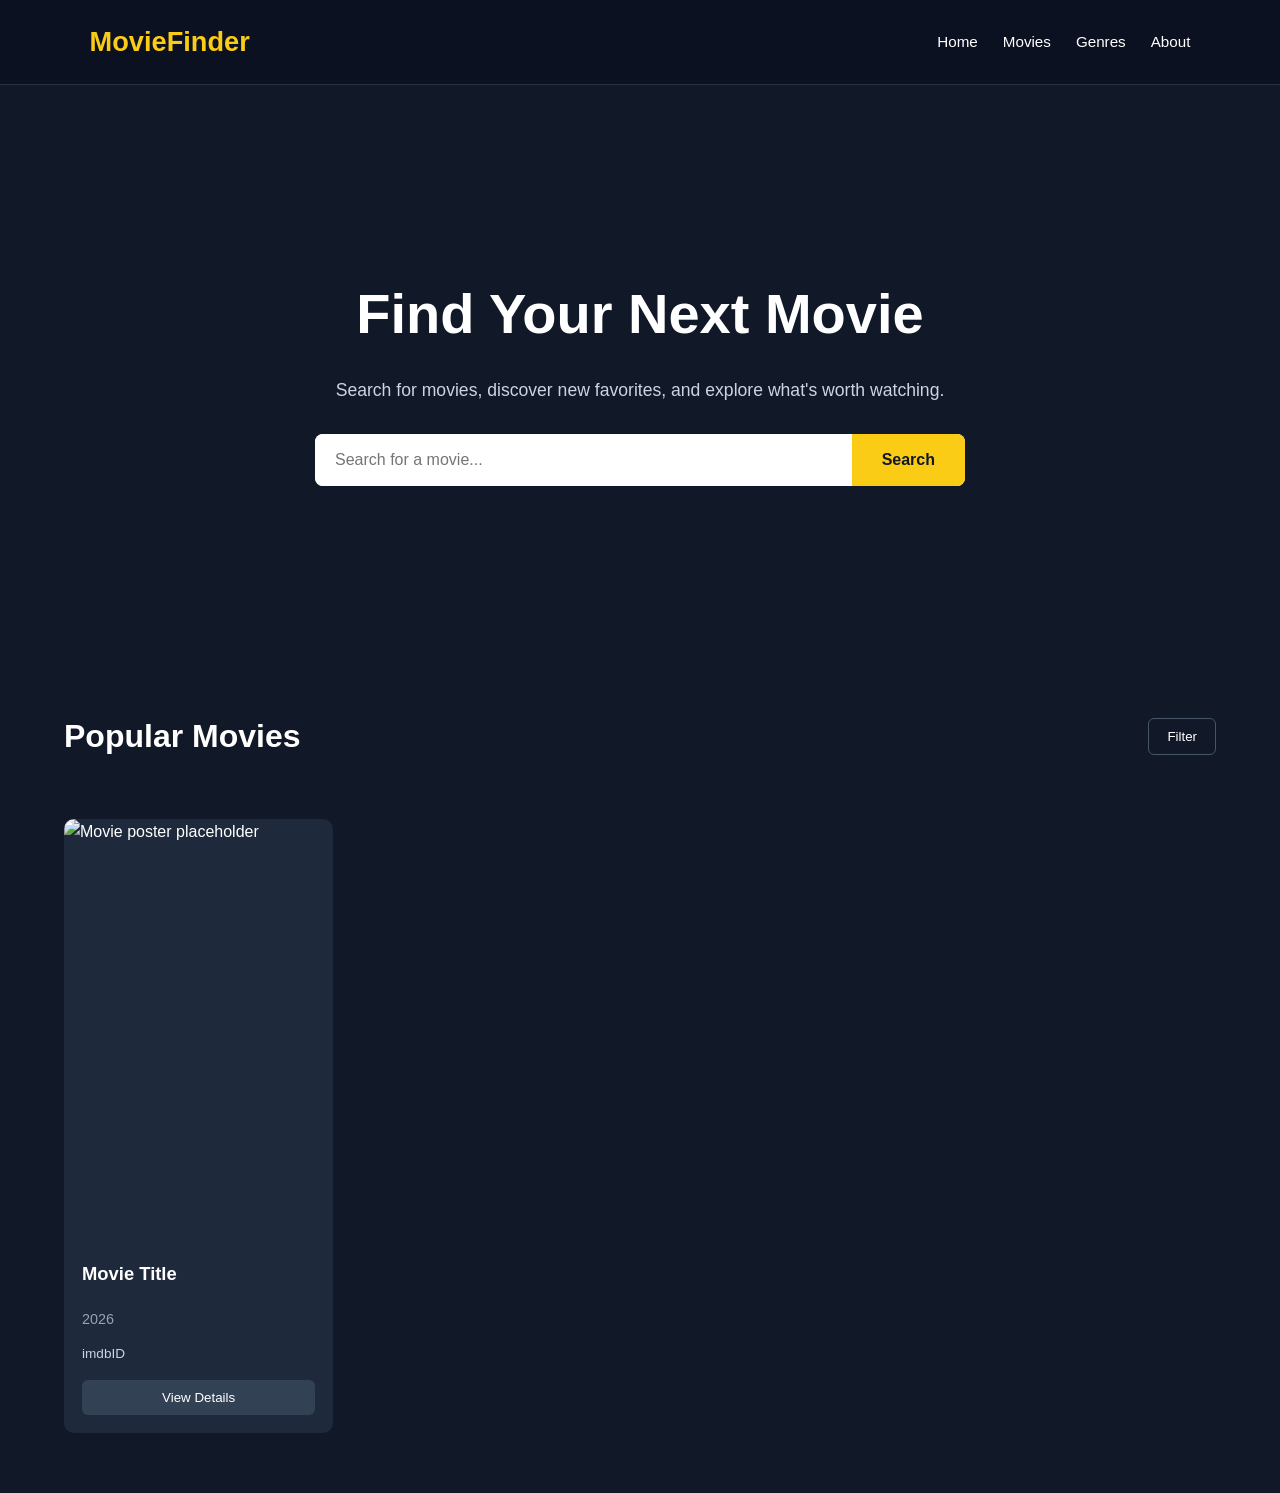
==== index.html @ 6cde1909 "feat:first commit" ====
<!DOCTYPE html>
<html lang="en">
<head>
    <meta charset="UTF-8">
    <meta name="viewport" content="width=device-width, initial-scale=1.0">
    <link rel="stylesheet" href="style.css">
    <script src="index.js" defer></script>
    <title>Movies</title>
</head>
<body>
     <header class="navbar">
    <div class="logo">MovieFinder</div>
    <nav>
        <a href="#">Home</a>
        <a href="#">Movies</a>
        <a href="#">Genres</a>
        <a href="#">About</a>
    </nav>
</header>
<section class="hero">
    <div class="hero-content">
        <h1>Find Your Next Movie</h1>
        <p> Search for movies, discover new favorites, and explore what's worth watching. </p>
        <form class="search-form">
            <input type="text" placeholder="Search for a movie..."">
            <button type="submit"> Search </button>
        </form>
    </div> 
</section>
<main class="container"> 
    <div class="section-heading">
        <h2>Popular Movies</h2>
        <button class="filter-button"> Filter </button>
    </div>

    <section class="movie-grid">
        <div class="movie-card">
            <div class="movie-poster">
                <img src="" alt="Movie poster placeholder" >
            </div>
            
            <div class="movie-info">
                <h3>Movie Title</h3>
                <p class="movie-year">2026</p>
                <div class="movie-details">
                    <span>imdbID</span>
                </div>
                <button class="details-button"> View Details </button>
            </div>
        </div>
    </section>
    </main>
</body>
</html>
---- style.css ----
body { 
    margin: 0;
    padding: 0;
    box-sizing: border-box;
    font-family: Arial, Helvetica, sans-serif;
    background-color: #111827;
    color: #ffffff;
    line-height: 1.6;
}

.container {
    width: 90%;
    max-width: 1200px;
    margin: 60px auto;
}

/* Navigation */

.navbar {
    display: flex;
    justify-content: space-between;
    align-items: center;
    padding: 20px 7%;
    background-color: #0b1120;
    border-bottom: 1px solid #273244; 
}

.logo { 
    font-size: 1.7rem;
    font-weight: bold;
    color: #facc15;
}

.navbar nav {
    display: flex;
    gap: 25px;
}

.navbar nav a {
    color: #ffffff;
    text-decoration: none;
    font-size: 0.95rem;
    transition: color 0.3s ease;
}

.navbar nav a:hover {
    color: #facc15;
}

/* SEARCH AREA */
.hero {
     min-height: 420px;
     display: flex;
     justify-content: center;
     align-items: center;
     text-align: center;
     padding: 60px 20px;
     background: linear-gradient( rgba(17, 24, 39, 0.85), rgba(17, 24, 39, 0.95) ),;
     background-size: cover;
     background-position: center;
    } 
    
.hero-content {
    max-width: 800px;
    width: 100%;
} 

.hero h1 {
     font-size: 3.5rem;
     margin-bottom: 15px;
    }
    
.hero p {
    color: #cbd5e1;
    font-size: 1.1rem;
    margin-bottom: 30px;
}

/* second page */

.hero__search {
    display: flex;
    justify-content: center;

}

.movie__grid--search {
    display: flex;
    flex-direction: center;
    padding:40px 20px;
}

.movie__details {
    display: flex;
    flex-direction: column;
    padding: 40px;
}

.movie__title {
    font-size: 2.5rem;
    margin: 0;
}

.movie__description {
    font-size: 1.1rem;
    margin-bottom: 15px;
}

.rated {
    display: flex;
    margin-top: 1px;
    padding: 0 10px
}


/* Search Bar */

.search-form {
    display: flex;
    max-width: 650px;
    margin: 0 auto;
    background-color: #ffffff;
    border-radius: 8px;
    overflow: hidden;
}
.search-form input {
    flex: 1;
    padding: 17px 20px;
    border: none;
    outline: none;
    font-size: 1rem;
    color: #111827;
} 
.search-form button {
    padding: 0 30px;
    border: none;
    background-color: #facc15;
    color: #111827;
    font-weight: bold;
    font-size: 1rem;
    cursor: pointer;
    transition: background-color 0.3s ease;
} 
.search-form button:hover {
    background-color: #eab308;
}

/* Heading */

.section-heading {
    display: flex;
    justify-content: space-between;
    align-items: center;
    margin-bottom: 30px;
}
.section-heading h2 {
    font-size: 2rem;
}
.filter-button {
    padding: 10px 18px;
    border: 1px solid #475569;
    border-radius: 6px;
    background-color: transparent;
    color: #ffffff;
    cursor: pointer;
}
.filter-button:hover {
    background-color: #1e293b;
}

/* Movie Grid */

.movie-grid {
    display: grid;
    grid-template-columns: repeat(4, 1fr);
    gap: 25px;
}

/* Movie Card */

.movie-card { 
    display: flex;
    flex-direction: column;
    height: 100%;
    background-color: #1e293b;
    border-radius: 10px;
    overflow: hidden;
    transition: transform 0.3s ease, box-shadow 0.3s ease;
}
.movie-card:hover {
    transform: translateY(-7px);
    box-shadow: 0 15px 30px rgba(0, 0, 0, 0.35);
}

/* Movie Poster */

.movie-poster {
    width: 100%;
    aspect-ratio: 2 / 3;
    overflow: hidden;
}
.movie-poster img {
    width: 100%;
    height: 100%;
    object-fit: cover;
    display: block;
}

/* Movie Info */

.movie-info {
    display: flex;
    flex-direction: column;
    flex: 1; 
    padding: 18px;
}
.movie-info h3 {
    font-size: 1.15rem;
    margin-bottom: 5px;
}
.movie-year {
    color: #94a3b8;
    font-size: 0.9rem;
    margin-bottom: 12px;
}
.movie-details {
    display: flex;
    justify-content: space-between;
    color: #cbd5e1;
    font-size: 0.85rem;
    margin-bottom: 15px;
}


.details-button {
    width: 100%;
    margin-top: auto;
    padding: 10px;
    border: none;
    border-radius: 6px;
    background-color: #334155;
    color: #ffffff;
    cursor: pointer;
    transition: background-color 0.3s ease;
}
.details-button:hover {
    background-color: #475569;
}

/* Footer */

.footer {
    text-align: center;
    padding: 30px;
    background-color: #0b1120;
    color: #94a3b8;
    margin-top: 80px;
}

/* Tablets */
@media (max-width: 900px) {
    .movie-grid {
        grid-template-columns: repeat(3, 1fr);
    }
    .hero h1 {
        font-size: 2.8rem;
    }
}

/* Smaller tablets */
@media (max-width: 700px) {
    .navbar {
        flex-direction: column;
        gap: 15px;
    }
    .movie-grid{
        grid-template-columns: repeat(2, 1fr);
    }
    .hero h1 {
        font-size: 2.4rem;
    }
}

/* Phones */

@media (max-width: 500px) {
    .navbar nav {
        gap: 15px;
    }
    .hero {
        min-height: 350px;
    }
    .hero h1 {
        font-size: 2rem;
    }
    .hero p {
        font-size: 0.95rem;
    }
    .search-form {
        flex-direction: column;
        background-color: transparent;
    }
    .search-form input {
        width: 100%;
        border-radius: 6px;
        margin-bottom: 10px;
    }
    .search-form button {
        padding: 14px;
        border-radius: 6px;
    }
    .movie-grid {
        grid-template-columns: 1fr;
    }
    .section-heading {
        align-items: flex-start;
    }
}
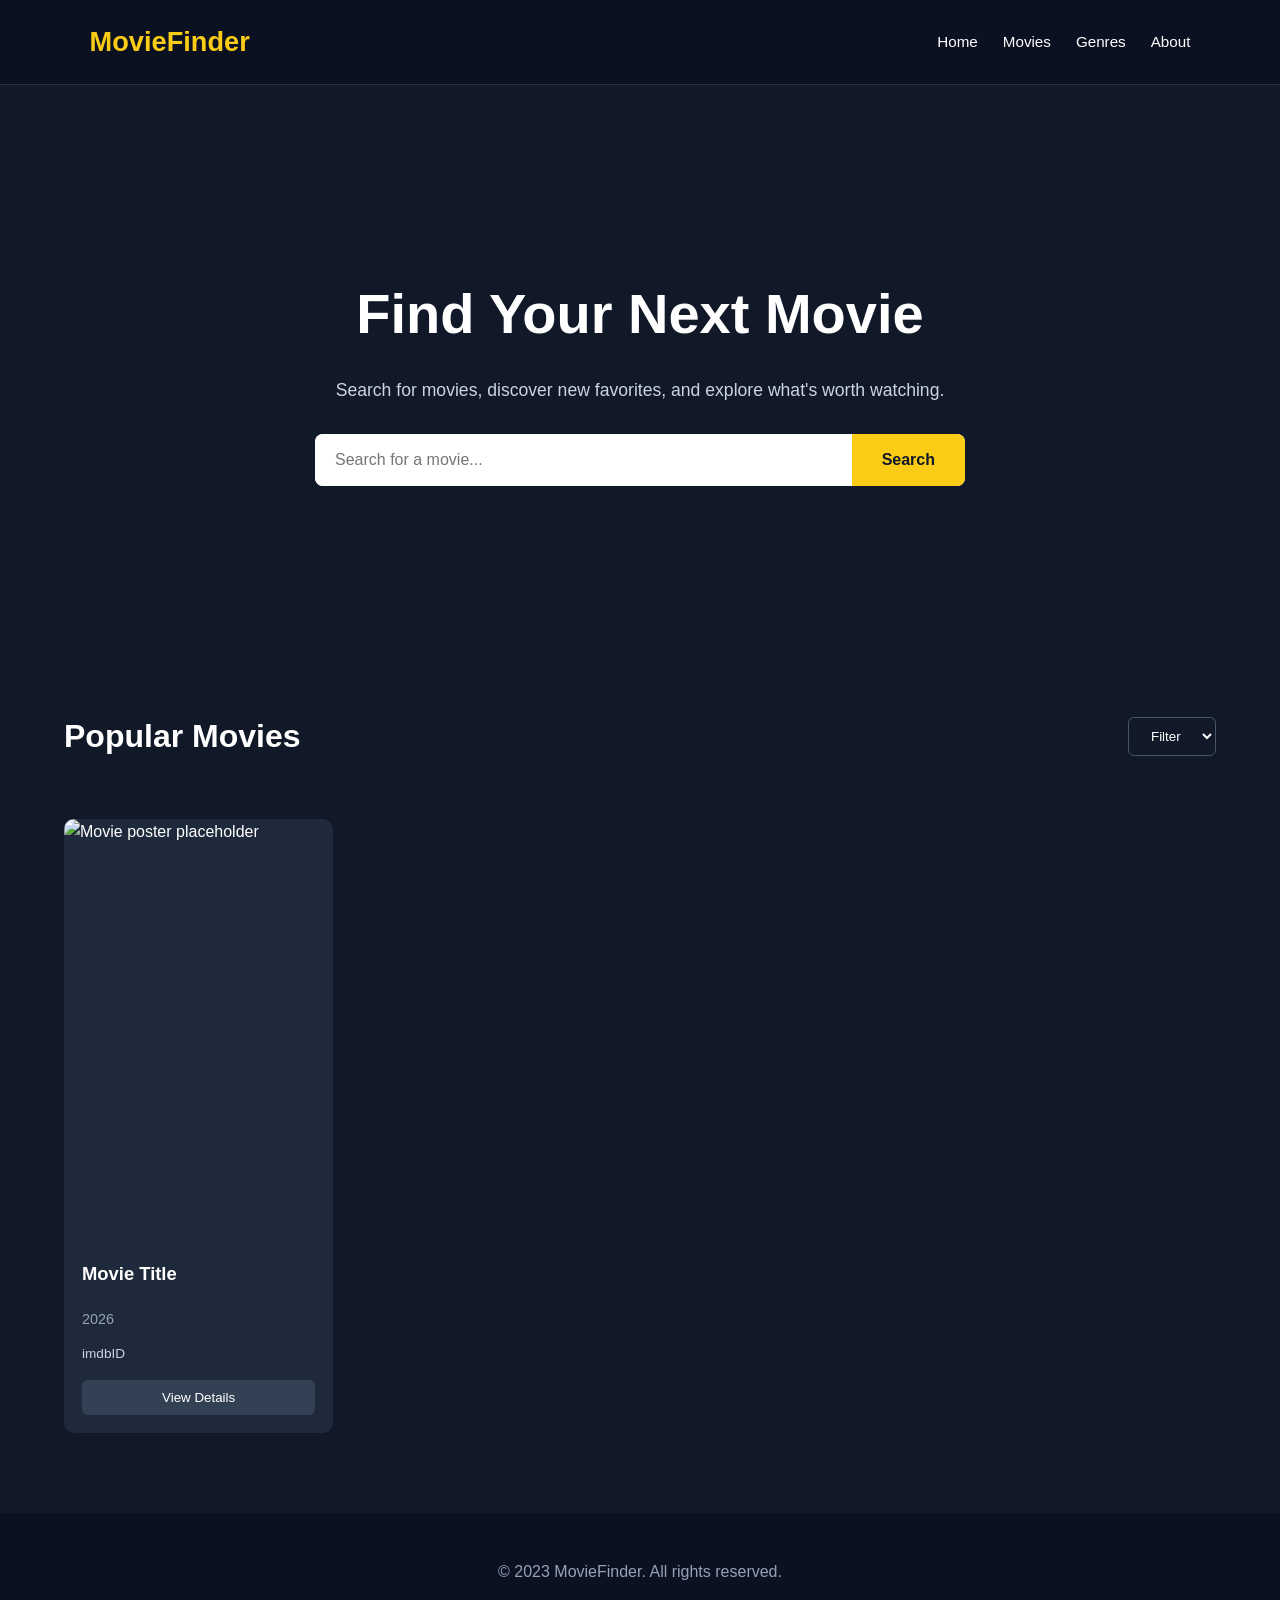
==== commit f7d6406b: "feat: added filter" ====
--- a/index.html
+++ b/index.html
@@ -14,7 +14,7 @@
         <a href="#">Home</a>
         <a href="#">Movies</a>
         <a href="#">Genres</a>
-        <a href="#">About</a>
+        <a href="#footer">About</a>
     </nav>
 </header>
 <section class="hero">
@@ -22,15 +22,19 @@
         <h1>Find Your Next Movie</h1>
         <p> Search for movies, discover new favorites, and explore what's worth watching. </p>
         <form class="search-form">
-            <input type="text" placeholder="Search for a movie..."">
-            <button type="submit"> Search </button>
+            <input type="text" placeholder="Search for a movie...">
+            <button type="submit" onclick="onSearch(event)" autocomplete="off"> Search </button>
         </form>
     </div> 
 </section>
 <main class="container"> 
     <div class="section-heading">
         <h2>Popular Movies</h2>
-        <button class="filter-button"> Filter </button>
+        <select class="filter-button" onchange="filterMovies(event)">
+            <option value="" disabled selected>Filter</option>
+            <option value="A_Z">A - Z</option>
+            <option value="Z_A">Z - A</option>
+        </select>
     </div>
 
     <section class="movie-grid">
@@ -50,5 +54,8 @@
         </div>
     </section>
     </main>
+    <footer class="footer">
+        <p>&copy; 2023 MovieFinder. All rights reserved.</p>
+    </footer>
 </body>
 </html>
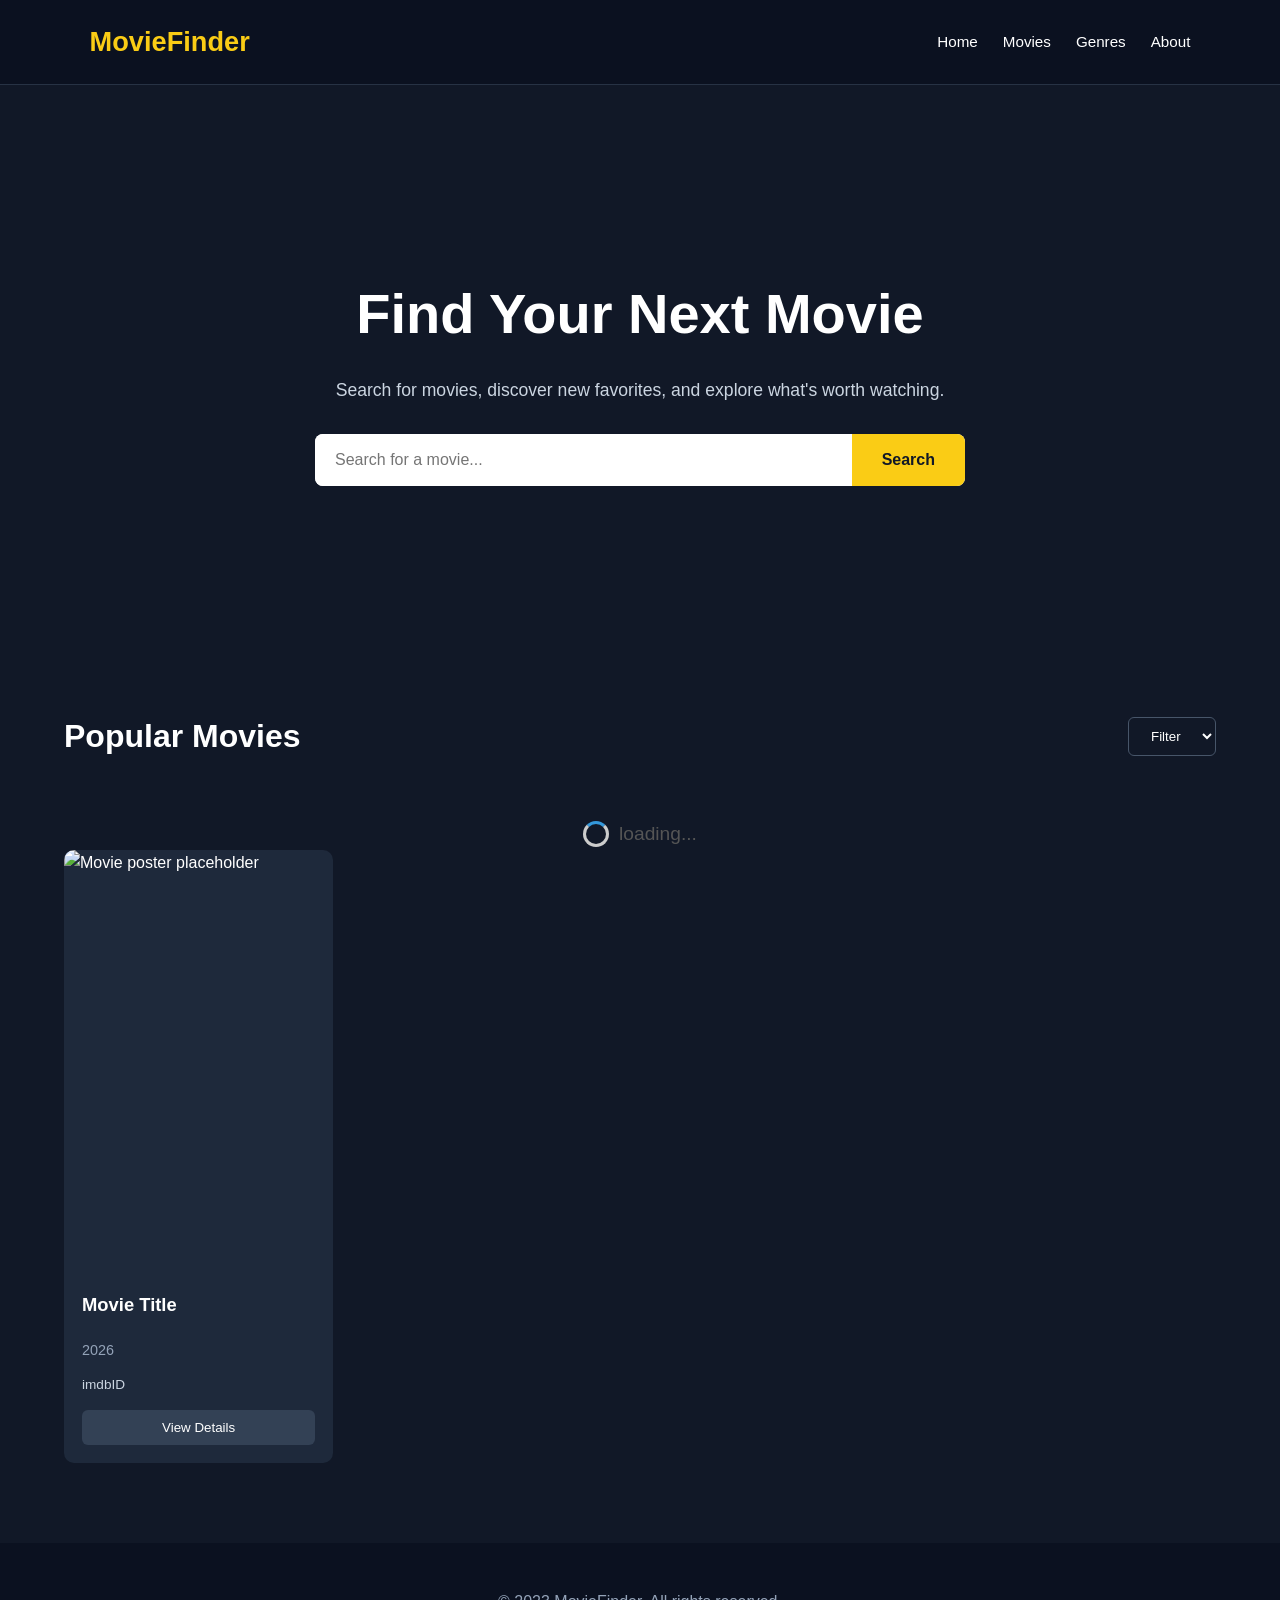
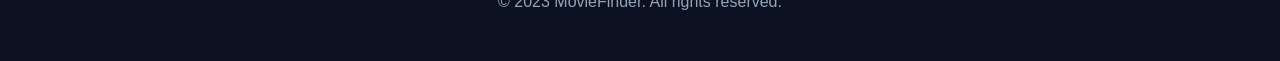
==== commit 8d96b038: "feat: just saving" ====
--- a/index.html
+++ b/index.html
@@ -4,6 +4,7 @@
     <meta charset="UTF-8">
     <meta name="viewport" content="width=device-width, initial-scale=1.0">
     <link rel="stylesheet" href="style.css">
+    <script src="https://kit.fontawesome.com/05828249d2.js" crossorigin="anonymous"></script>
     <script src="index.js" defer></script>
     <title>Movies</title>
 </head>
@@ -30,12 +31,14 @@
 <main class="container"> 
     <div class="section-heading">
         <h2>Popular Movies</h2>
-        <select class="filter-button" onchange="filterMovies(event)">
+        <select id="filter" class="filter-button" onchange="filterMovies(event)">
             <option value="" disabled selected>Filter</option>
             <option value="A_Z">A - Z</option>
             <option value="Z_A">Z - A</option>
         </select>
     </div>
+
+        <div class="loading__text">loading...</div>
 
     <section class="movie-grid">
         <div class="movie-card">
--- a/style.css
+++ b/style.css
@@ -168,6 +168,31 @@
     background-color: #1e293b;
 }
 
+/* Loading */
+.loading__text {
+    font-size: 1.2rem;
+    color: #555;
+    text-align: center;
+    display: flex;
+    justify-content: center;
+    align-items: center;
+    gap: 10px;
+}
+
+.loading__text::before {
+    content: "";
+    width: 20px;
+    height: 20px;
+    border: 3px solid #ccc;
+    border-top-color: #3498db;
+    border-radius: 50%;
+    animation: spin 1s linear infinite;
+}
+
+@keyframes spin {
+    to { transform: rotate(360deg); }
+}
+
 /* Movie Grid */
 
 .movie-grid {
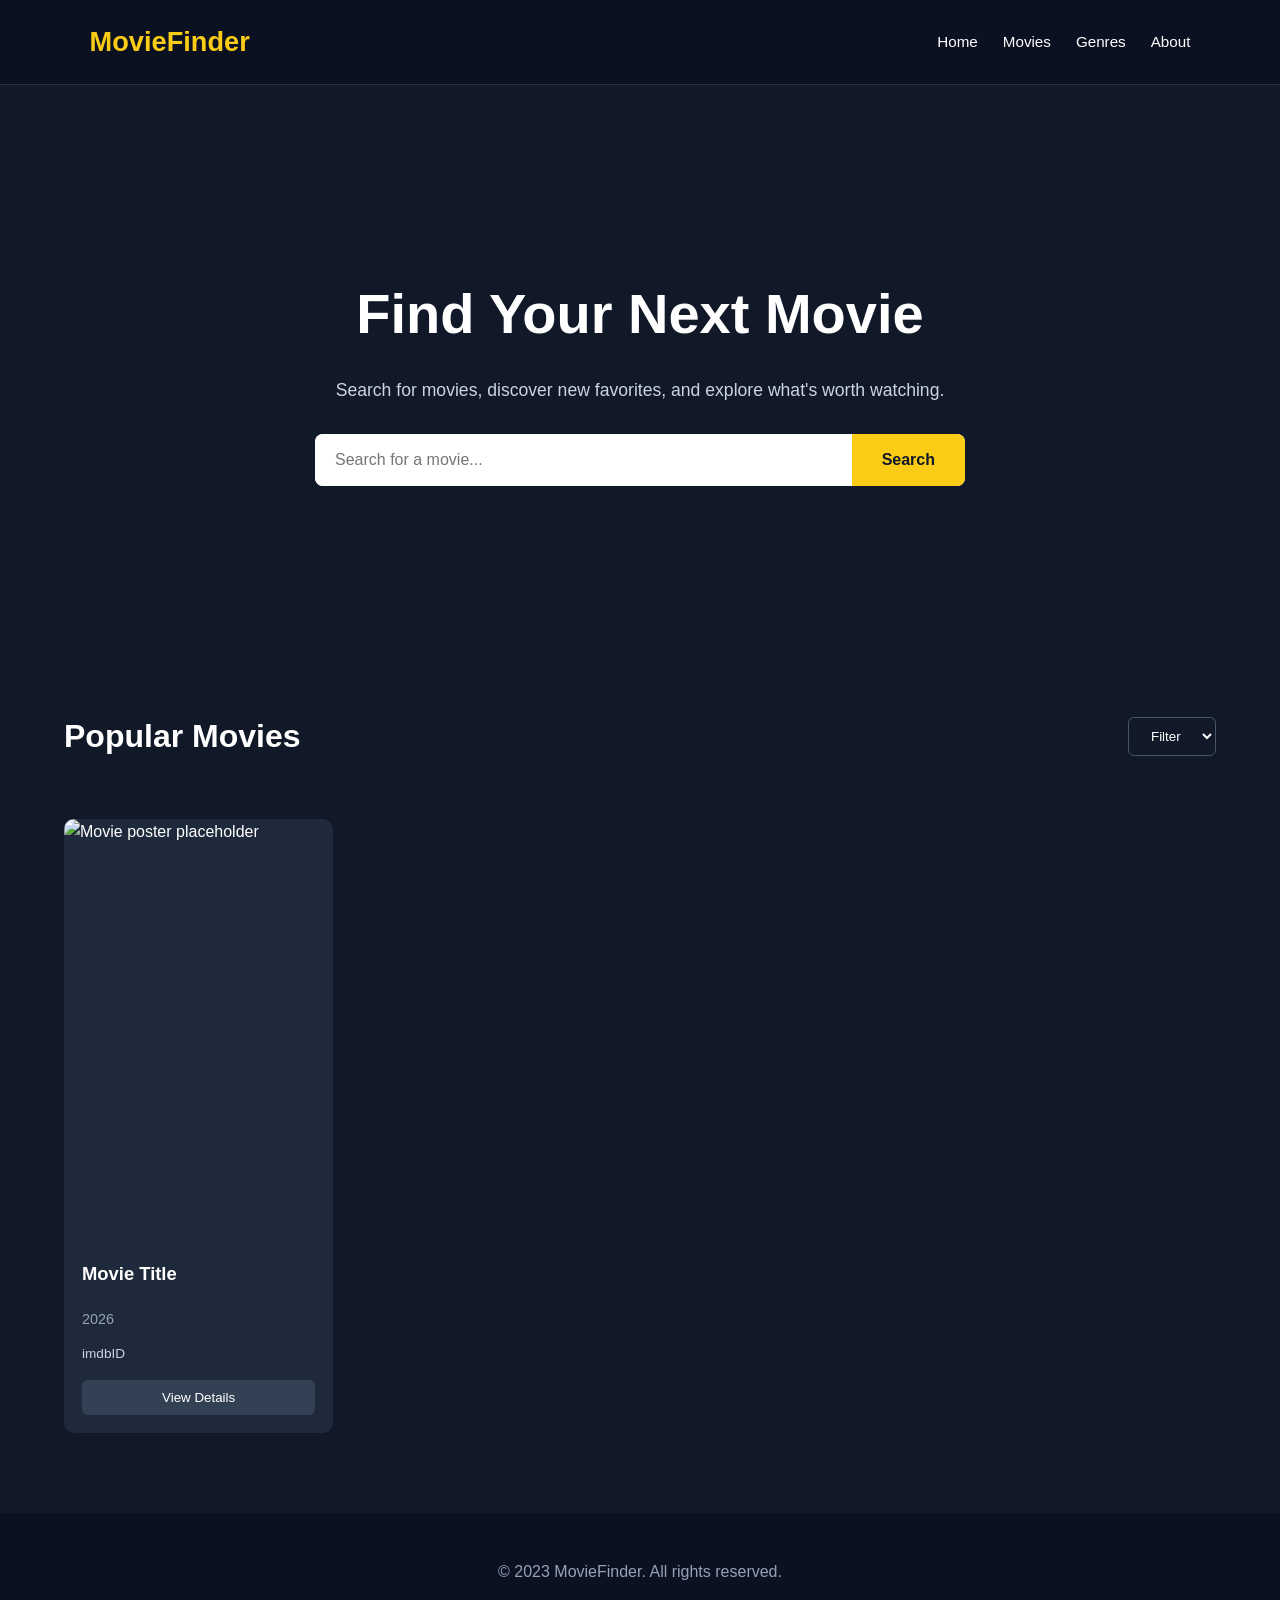
==== commit 1c603c21: "feat: working on loading state" ====
--- a/index.html
+++ b/index.html
@@ -38,7 +38,10 @@
         </select>
     </div>
 
-        <div class="loading__text">loading...</div>
+        <div class="movies">
+            <i class="fa-solid fa-spinner movies__loading--spinner"></i>
+        </div>
+       
 
     <section class="movie-grid">
         <div class="movie-card">
--- a/style.css
+++ b/style.css
@@ -169,28 +169,34 @@
 }
 
 /* Loading */
-.loading__text {
-    font-size: 1.2rem;
-    color: #555;
-    text-align: center;
-    display: flex;
+
+.movies__loading{
+    display: flex;
+    align-items: center;
     justify-content: center;
-    align-items: center;
-    gap: 10px;
-}
-
-.loading__text::before {
-    content: "";
-    width: 20px;
-    height: 20px;
-    border: 3px solid #ccc;
-    border-top-color: #3498db;
-    border-radius: 50%;
-    animation: spin 1s linear infinite;
-}
-
-@keyframes spin {
-    to { transform: rotate(360deg); }
+    font-size: 60px;
+}
+
+.movies__loading--spinner {
+    display: none;
+}
+
+.movies__loading .movies__loading--spinner {
+    display: block ;
+}
+
+.fa-spinner {
+    animation: rotate 600ms infinite linear;
+
+}
+
+@keyframes rotate {
+    0%{
+        transform: rotate(0);
+    }
+    100%{
+        transform: rotate(360deg);
+    }
 }
 
 /* Movie Grid */
